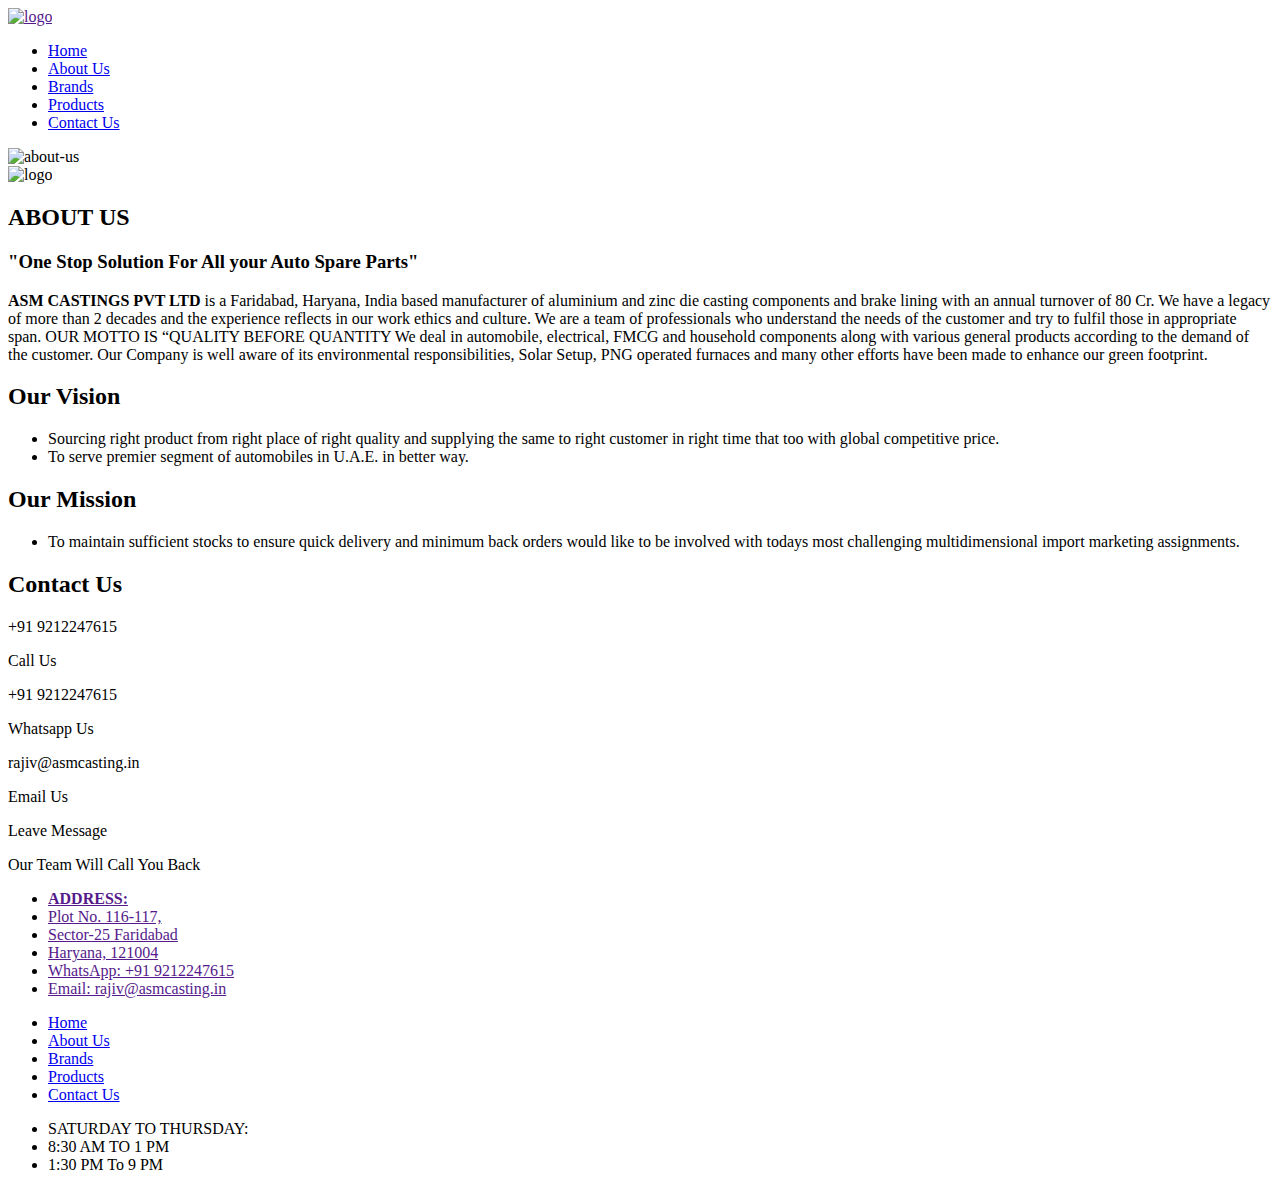
==== about-the-company.html @ c2faf8c6 "Add files via upload" ====
<!DOCTYPE html>
<html lang="en">

<head>
    <meta charset="UTF-8">
    <meta http-equiv="X-UA-Compatible" content="IE=edge">
    <meta name="viewport" content="width=device-width, initial-scale=1.0 user-scalable=no">
    <title>About the Company</title>

    <!-- bootstrap css cdn -->
    <link href="https://cdn.jsdelivr.net/npm/bootstrap@5.1.3/dist/css/bootstrap.min.css" rel="stylesheet"
        integrity="sha384-1BmE4kWBq78iYhFldvKuhfTAU6auU8tT94WrHftjDbrCEXSU1oBoqyl2QvZ6jIW3" crossorigin="anonymous">

    <!-- poppins google font -->
    <link rel="preconnect" href="https://fonts.googleapis.com">
    <link rel="preconnect" href="https://fonts.gstatic.com" crossorigin>
    <link href="https://fonts.googleapis.com/css2?family=Poppins:wght@400;700&display=swap" rel="stylesheet">


    <!-- fontawesome cdn -->
    <link rel="stylesheet" href="https://pro.fontawesome.com/releases/v5.10.0/css/all.css"
        integrity="sha384-AYmEC3Yw5cVb3ZcuHtOA93w35dYTsvhLPVnYs9eStHfGJvOvKxVfELGroGkvsg+p" crossorigin="anonymous" />


    <!-- css file -->
    <link rel="stylesheet" href="assets/css/header-footer.css">
    <link rel="stylesheet" href="assets/css/about-us.css">
</head>

<body>

    <!-- header starts from here -->
    <header>
        <div class="container">
            <div class="hamburgur-menu">
                <i class="fas fa-bars"></i>
            </div>
            <div class="row justify-content-between align-items-center">
                <div class="col-md-2 col-sm-3">
                    <div class="logo">
                        <a href=""><img src="assets/images/logo.png" alt="logo"></a>
                    </div>
                </div>
                
                <div class="col-lg-5 col-sm-8 col-12">
                    <nav>
                        <ul>
                            <li><a href="index.html">Home</a></li>
                            <li><a href="about-the-company.html">About Us</a></li>
                            <li><a href="brands.html">Brands</a></li>
                            <li><a href="product.html">Products</a></li>
                            <li><a href="contact-us.html">Contact Us</a></li>
                        </ul>
                    </nav>
                </div>
            </div>
        </div>
    </header>
    <!-- header ends here -->

    <section class="about-banner">
        <div class="banner">
            <img src="assets/images/About-us.jpg" alt="about-us">
        </div>
    </section>

    <section class="about-us">       
        <div class="container-fluid">
            <div class="row align-items-center justify-content-center">
                <div class="col-xl-10 col-lg-12 col-10">
                    <div class="about-us-content text-center">
                        <img src="assets/images/logo.png" alt="logo">
                        <h2>ABOUT US</h2>
                        <h3>"One Stop Solution For All your Auto Spare Parts"</h3>
                        <p><b> ASM CASTINGS PVT LTD </b> is a Faridabad, Haryana, India based manufacturer of aluminium
                            and zinc
                            die casting components and brake lining with an annual turnover of 80 Cr. We have a legacy
                            of more than 2 decades and the experience reflects in our work ethics and culture. We are a
                            team of professionals who understand the needs of the customer and try to fulfil those in
                            appropriate span.
                            OUR MOTTO IS “QUALITY BEFORE QUANTITY
                            We deal in automobile, electrical, FMCG and household components along with various general
                            products according to the demand of the customer.
                            Our Company is well aware of its environmental responsibilities, Solar Setup, PNG operated
                            furnaces and many other efforts have been made to enhance our green footprint.</p>
                    </div>
                  
                </div>
            </div>
        </div>
    </section>

    <section class="mission-and-vission">
        <div class="container">
            <div class="row justify-content-center">
                <div class="col-lg-4 col-10">
                    <div class="mission">
                        <h2>Our Vision</h2>
                        <ul>
                            <li>Sourcing right product from right place of right quality and supplying the same to right
                                customer in right time that too with global competitive price.</li>
                            <li>To serve premier segment of automobiles in U.A.E. in better way.</li>
                        </ul>
                    </div>
                </div>
                <div class="col-lg-4 col-10">
                    <div class="mission">
                        <h2>Our Mission</h2>
                        <ul>
                            <li>To maintain sufficient stocks to ensure quick delivery and minimum back orders would
                                like to be involved with todays most challenging multidimensional import marketing
                                assignments.
                            </li>
                        </ul>
                    </div>
                </div>
            </div>
        </div>
    </section>








    <!-- contact starts from here -->
    <section class="contact-us">
        <div class="heading">
            <h2>Contact Us</h2>
        </div>
        <div class="container">
            <div class="row">
                <div class="col-lg-3 col-md-2 col-sm-3 offset-sm-2  offset-md-0">
                    <div class="contact-card">
                        <i class="fas fa-phone-alt"></i>
                        <p>+91 9212247615 </p>
                        <span>Call Us</span>
                    </div>
                </div>
                <div class="col-lg-3 col-md-2 col-sm-3 offset-sm-2  mt-4 mt-sm-0 offset-md-1 offset-lg-0">
                    <div class="contact-card">
                        <i class="fab fa-whatsapp-square"></i>
                        <p>+91 9212247615 </p>
                        <span>Whatsapp Us</span>
                    </div>
                </div>
                <div class="col-lg-3 col-md-2 col-sm-3 offset-sm-2 mt-4 mt-md-0 offset-md-1 offset-lg-0">
                    <div class="contact-card">
                        <i class="fas fa-envelope"></i>
                        <p>rajiv@asmcasting.in </p>
                        <span> Email Us</span>
                    </div>
                </div>
                <div class="col-lg-3 col-md-2 col-sm-3 offset-sm-2 mt-4 mt-md-0 offset-md-1 offset-lg-0">
                    <div class="contact-card">
                        <i class="fas fa-comment-alt"></i>
                        <p>Leave Message </p>
                        <span>Our Team Will Call You Back </span>
                    </div>
                </div>
            </div>
        </div>
    </section>
    <!-- contact section ends here -->

    <!-- footer starts from here -->
    <footer>
        <div class="container">
            <div class="row">
                <div class="col-lg-4 col-md-3 col-sm-3 offset-sm-2  offset-md-0">
                    <div class="footer-contact">
                        <ul>
                            <li><a href=""><b>ADDRESS:</b></a></li>
                            <li><a href="">Plot No. 116-117,</a></li>
                            <li><a href="">Sector-25 Faridabad</a></li>
                            <li><a href="">Haryana, 121004</a></li>
                            <li><a href="">WhatsApp: +91 9212247615</a></li>
                            <li><a href="">Email: rajiv@asmcasting.in</a></li>
                        </ul>
                    </div>
                </div>
                <div class="col-lg-4 col-md-3 col-sm-3 offset-sm-2  mt-4 mt-sm-0 offset-md-1 offset-lg-0">
                    <div class="footer-nav">
                        <ul>
                            <li><a href="index.html">Home</a></li>
                            <li><a href="about-the-company.html">About Us</a></li>
                            <li><a href="brands.html">Brands</a></li>
                            <li><a href="product.html">Products</a></li>
                            <li><a href="contact-us.html">Contact Us</a></li>
                        </ul>
                    </div>
                </div>                
                <div class="col-lg-4 col-md-3 col-sm-3 offset-sm-2 mt-4 mt-md-0 offset-md-1 offset-lg-0">
                    <div class="working-hours">
                        <ul>
                            <li>SATURDAY TO THURSDAY:</li>
                            <li>8:30 AM TO 1 PM</li>
                            <li>1:30 PM To 9 PM</li>
                        </ul>
                    </div>
                </div>
            </div>
        </div>
    </footer>
    <!-- footer section ends here -->




    <!-- jquery cdn -->
    <script src="https://code.jquery.com/jquery-3.6.0.min.js"
        integrity="sha256-/xUj+3OJU5yExlq6GSYGSHk7tPXikynS7ogEvDej/m4=" crossorigin="anonymous"></script>

    <script src="assets/js/header-footer.js"></script>


</body>

</html>
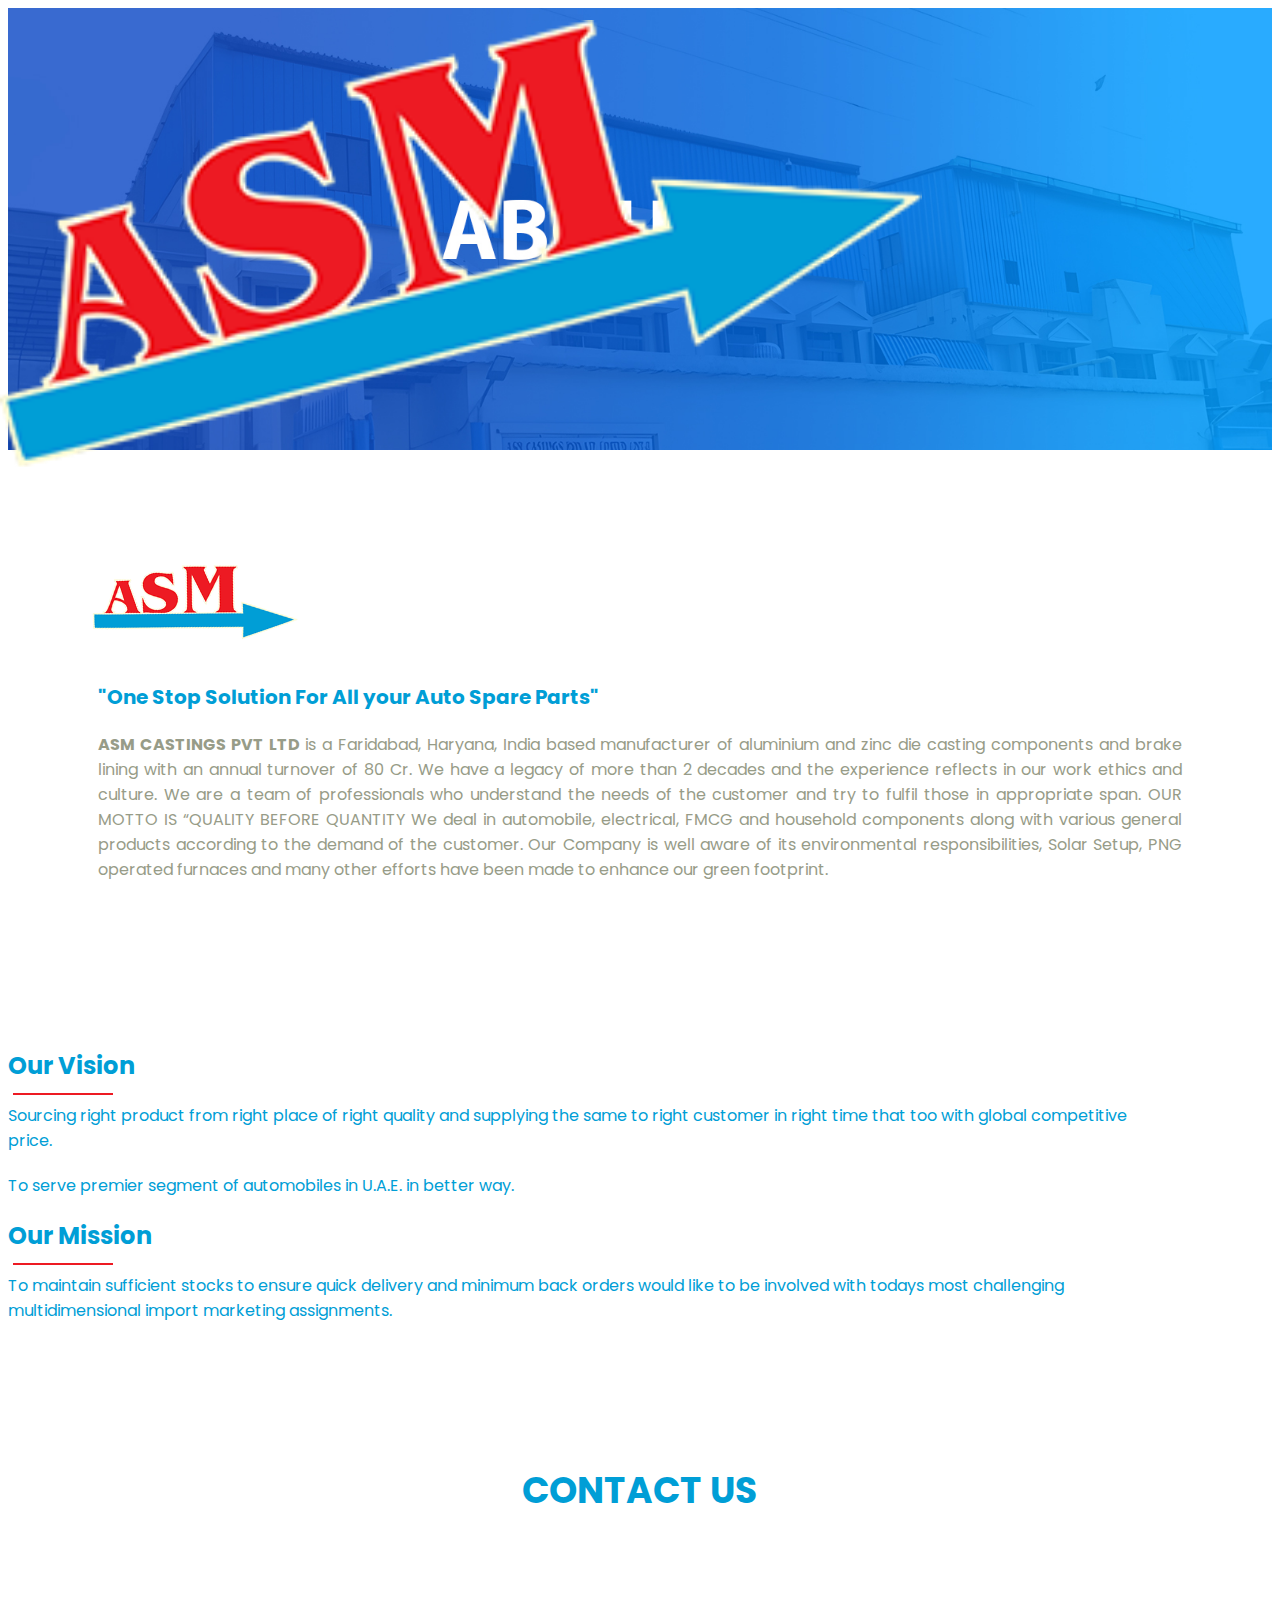
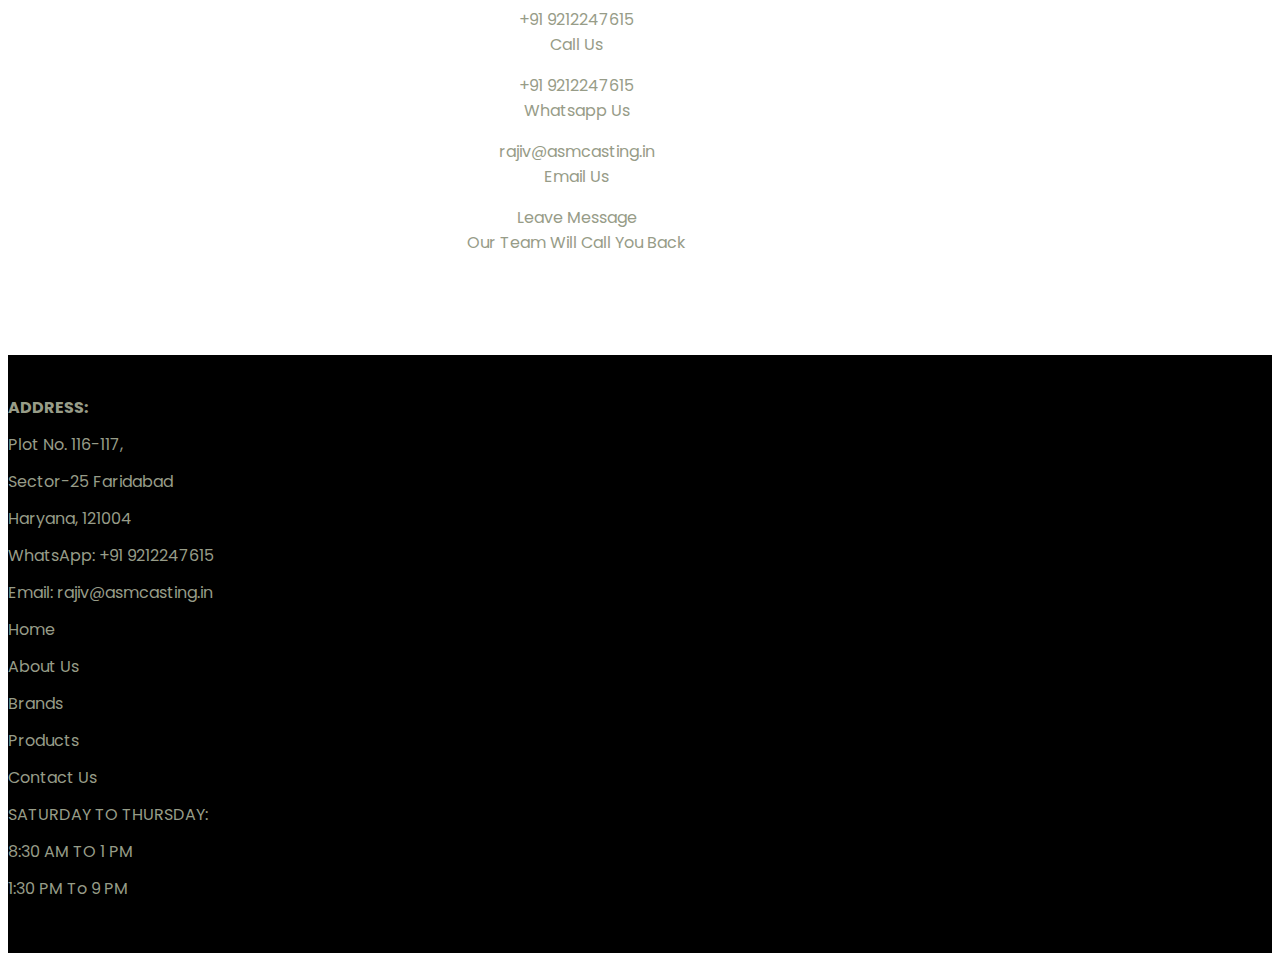
==== commit b3ce6319: "Update about-the-company.html" ====
--- a/about-the-company.html
+++ b/about-the-company.html
@@ -70,7 +70,6 @@
                 <div class="col-xl-10 col-lg-12 col-10">
                     <div class="about-us-content text-center">
                         <img src="assets/images/logo.png" alt="logo">
-                        <h2>ABOUT US</h2>
                         <h3>"One Stop Solution For All your Auto Spare Parts"</h3>
                         <p><b> ASM CASTINGS PVT LTD </b> is a Faridabad, Haryana, India based manufacturer of aluminium
                             and zinc
@@ -218,4 +217,4 @@
 
 </body>
 
-</html>+</html>
--- a/assets/css/header-footer.css
+++ b/assets/css/header-footer.css
@@ -0,0 +1,168 @@
+.container {
+  max-width: 90%;
+}
+
+body {
+  font-family: "Poppins", sans-serif;
+}
+
+body ul {
+  margin: 0px;
+  padding: 0px;
+  list-style: none;
+}
+
+body a {
+  text-decoration: none;
+}
+
+body h1,
+body h2,
+body h3,
+body h4 {
+  color: #009ed6;
+}
+
+header {
+  padding-top: 20px;
+  z-index: 99;
+  position: fixed;
+  top: 0px;
+  left: 0px;
+  width: 100%;
+  background: transparent;
+}
+
+header .logo img {
+  width: 80%;
+}
+
+header nav ul {
+  display: -webkit-box;
+  display: -ms-flexbox;
+  display: flex;
+  -webkit-box-pack: justify;
+      -ms-flex-pack: justify;
+          justify-content: space-between;
+}
+
+header nav ul li a {
+  -webkit-transition: all 0.4s ease;
+  transition: all 0.4s ease;
+  position: relative;
+  color: #fff;
+  font-size: 16px;
+}
+
+header nav ul li a::after {
+  -webkit-transition: all 0.4s ease;
+  transition: all 0.4s ease;
+  position: absolute;
+  top: 28px;
+  left: 50%;
+  -webkit-transition: translate(-50%);
+  transition: translate(-50%);
+  width: 0%;
+  height: 3px;
+  content: "";
+  background-color: #ed1a23;
+}
+
+header nav ul li a::before {
+  -webkit-transition: all 0.4s ease;
+  transition: all 0.4s ease;
+  position: absolute;
+  top: 28px;
+  right: 50%;
+  -webkit-transition: translate(-50%);
+  transition: translate(-50%);
+  width: 0%;
+  height: 3px;
+  content: "";
+  background-color: #ed1a23;
+}
+
+header nav ul li:hover a {
+  -webkit-transition: all 0.4s ease;
+  transition: all 0.4s ease;
+  color: #ed1a23;
+}
+
+header nav ul li:hover a::after {
+  -webkit-transition: all 0.4s ease;
+  transition: all 0.4s ease;
+  width: 60%;
+}
+
+header nav ul li:hover a::before {
+  -webkit-transition: all 0.4s ease;
+  transition: all 0.4s ease;
+  width: 60%;
+}
+
+.hamburgur-menu {
+  display: none;
+}
+
+footer {
+  padding: 40px 0px;
+  background-color: #000;
+}
+
+footer .footer-contact ul li,
+footer .footer-nav ul li,
+footer .disclamer ul li,
+footer .working-hours ul li {
+  color: #979c88;
+  margin-bottom: 12px;
+}
+
+footer .footer-contact ul li a,
+footer .footer-nav ul li a,
+footer .disclamer ul li a,
+footer .working-hours ul li a {
+  -webkit-transition: all 0.5s ease;
+  transition: all 0.5s ease;
+  color: #979c88;
+}
+
+footer .footer-contact ul li a:hover,
+footer .footer-nav ul li a:hover,
+footer .disclamer ul li a:hover,
+footer .working-hours ul li a:hover {
+  color: #ed1a23;
+  -webkit-transition: all 0.5s ease;
+  transition: all 0.5s ease;
+}
+
+@media only screen and (max-width: 576px) {
+  header .logo {
+    width: 150px;
+  }
+}
+
+@media only screen and (max-width: 700px) {
+  header nav ul {
+    position: absolute;
+    display: none;
+  }
+  .hamburgur-menu {
+    position: absolute;
+    display: inline-block;
+    top: 30px;
+    right: 50px;
+    cursor: pointer;
+  }
+  .hamburgur-menu i {
+    color: #fff;
+    font-size: 30px;
+  }
+  header .logo {
+    width: 150px;
+  }
+  header .logo img {
+    -webkit-transform: rotate(14deg);
+            transform: rotate(14deg);
+  }
+}
+/*# sourceMappingURL=header-footer.css.map */--- a/assets/css/about-us.css
+++ b/assets/css/about-us.css
@@ -0,0 +1,127 @@
+.container {
+  max-width: 90%;
+}
+
+.about-banner img {
+  width: 100%;
+}
+
+.about-us {
+  padding: 100px 0px;
+}
+
+.about-us .about-us-content {
+  -webkit-box-sizing: border-box;
+          box-sizing: border-box;
+  padding: 0px 90px;
+}
+
+.about-us .about-us-content img {
+  width: 200px;
+  -webkit-transform: rotate(14deg);
+          transform: rotate(14deg);
+}
+
+.about-us .about-us-content h2 {
+  font-size: 25px;
+  margin-bottom: 20px;
+  font-weight: 600;
+}
+
+.about-us .about-us-content h3 {
+  margin-bottom: 20px;
+  font-size: 20px;
+}
+
+.about-us .about-us-content p {
+  text-align: justify;
+  color: #979c88;
+}
+
+.about-us .about-us-img img {
+  width: 100%;
+}
+
+.mission-and-vission {
+  margin-top: 50px;
+}
+
+.mission-and-vission .mission h2 {
+  position: relative;
+  z-index: 9;
+  margin-bottom: 20px;
+}
+
+.mission-and-vission .mission h2::after {
+  position: absolute;
+  top: 45px;
+  left: 55px;
+  -webkit-transform: translate(-50%);
+          transform: translate(-50%);
+  width: 100px;
+  height: 2px;
+  content: "";
+  background-color: #ed1a23;
+}
+
+.mission-and-vission .mission ul {
+  list-style: disc;
+}
+
+.mission-and-vission .mission ul li {
+  margin-bottom: 20px;
+  color: #009ed6;
+}
+
+.contact-us {
+  margin: 100px 0px;
+}
+
+.contact-us .heading {
+  text-align: center;
+  margin-bottom: 50px;
+}
+
+.contact-us .heading h2 {
+  color: #009ed6;
+  text-transform: uppercase;
+  display: inline-block;
+  padding: 10px 0px;
+  font-weight: bold;
+  font-size: 36px;
+}
+
+.contact-us .contact-card {
+  text-align: center;
+}
+
+.contact-us .contact-card i {
+  color: #009ed6;
+  font-size: 40px;
+}
+
+.contact-us .contact-card p, .contact-us .contact-card span {
+  color: #979c88;
+  margin-bottom: 0px;
+  padding-bottom: 0px;
+}
+
+@media only screen and (max-width: 991px) {
+  .about-us {
+    padding: 50px 0px;
+  }
+  .about-us .about-us-content {
+    padding: 0px 30px;
+  }
+}
+
+@media only screen and (max-width: 700px) {
+  .about-us .about-us-content {
+    padding: 0px 0px;
+  }
+  .about-banner img {
+    width: 100%;
+    min-height: 200px;
+  }
+}
+/*# sourceMappingURL=about-us.css.map */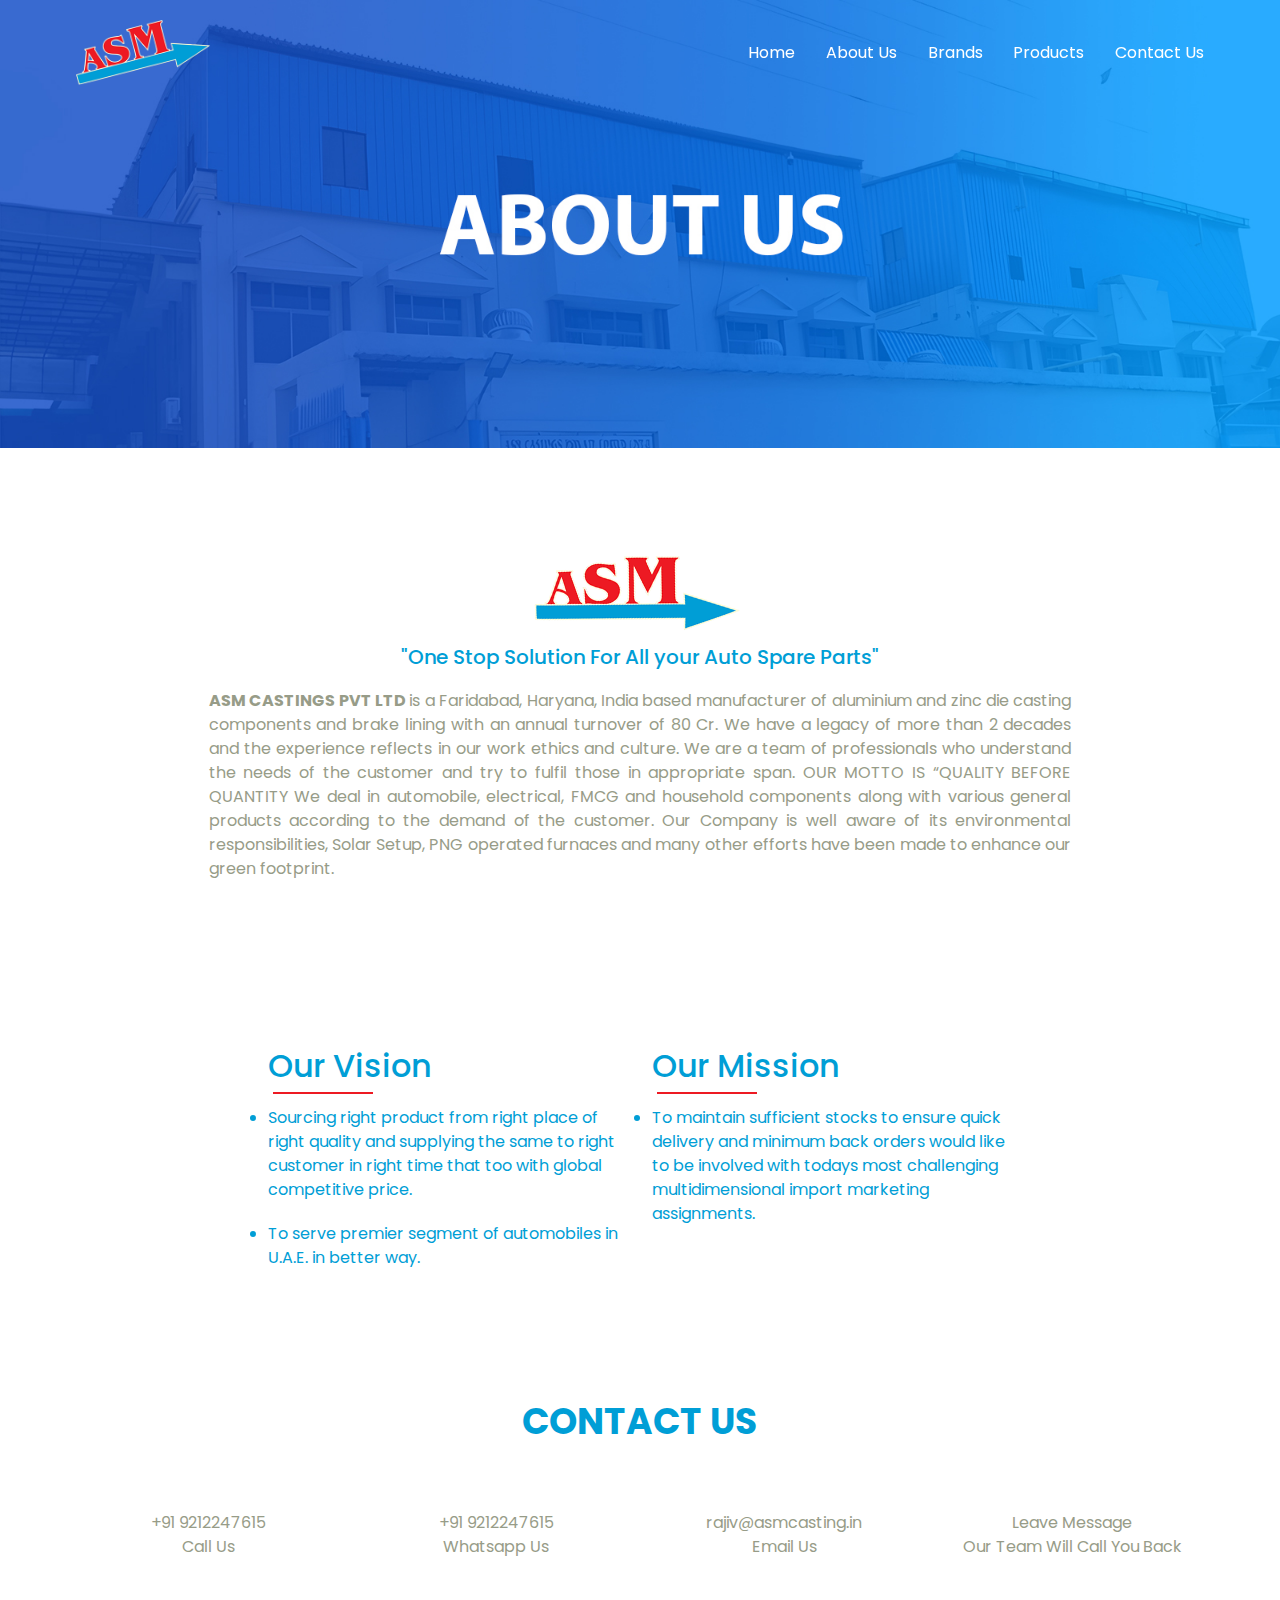
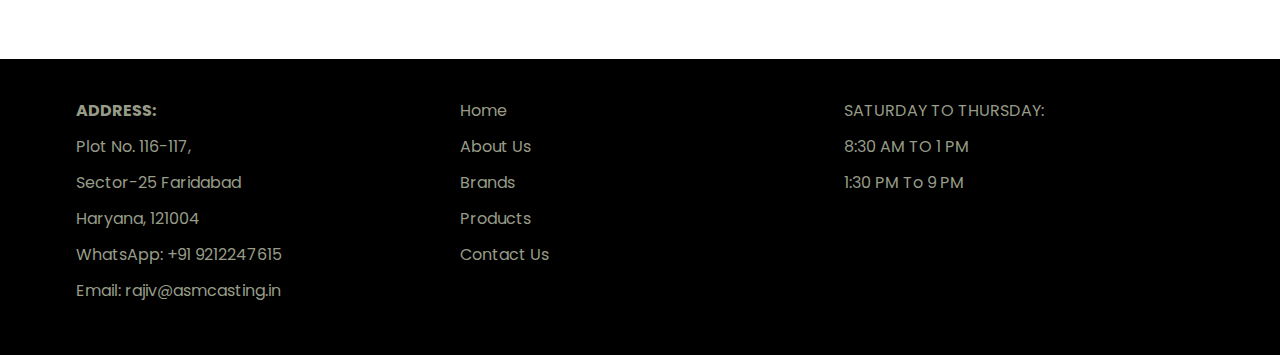
==== commit 335f0bd4: "Add files via upload" ====
--- a/about-the-company.html
+++ b/about-the-company.html
@@ -8,9 +8,9 @@
     <title>About the Company</title>
 
     <!-- bootstrap css cdn -->
-    <link href="https://cdn.jsdelivr.net/npm/bootstrap@5.1.3/dist/css/bootstrap.min.css" rel="stylesheet"
-        integrity="sha384-1BmE4kWBq78iYhFldvKuhfTAU6auU8tT94WrHftjDbrCEXSU1oBoqyl2QvZ6jIW3" crossorigin="anonymous">
-
+    <link rel="stylesheet" href="assets/css/bootstrap-5.1/bootstrap.min.css">
+    
+    
     <!-- poppins google font -->
     <link rel="preconnect" href="https://fonts.googleapis.com">
     <link rel="preconnect" href="https://fonts.gstatic.com" crossorigin>
@@ -190,7 +190,7 @@
                             <li><a href="contact-us.html">Contact Us</a></li>
                         </ul>
                     </div>
-                </div>                
+                </div>
                 <div class="col-lg-4 col-md-3 col-sm-3 offset-sm-2 mt-4 mt-md-0 offset-md-1 offset-lg-0">
                     <div class="working-hours">
                         <ul>
@@ -217,4 +217,4 @@
 
 </body>
 
-</html>
+</html>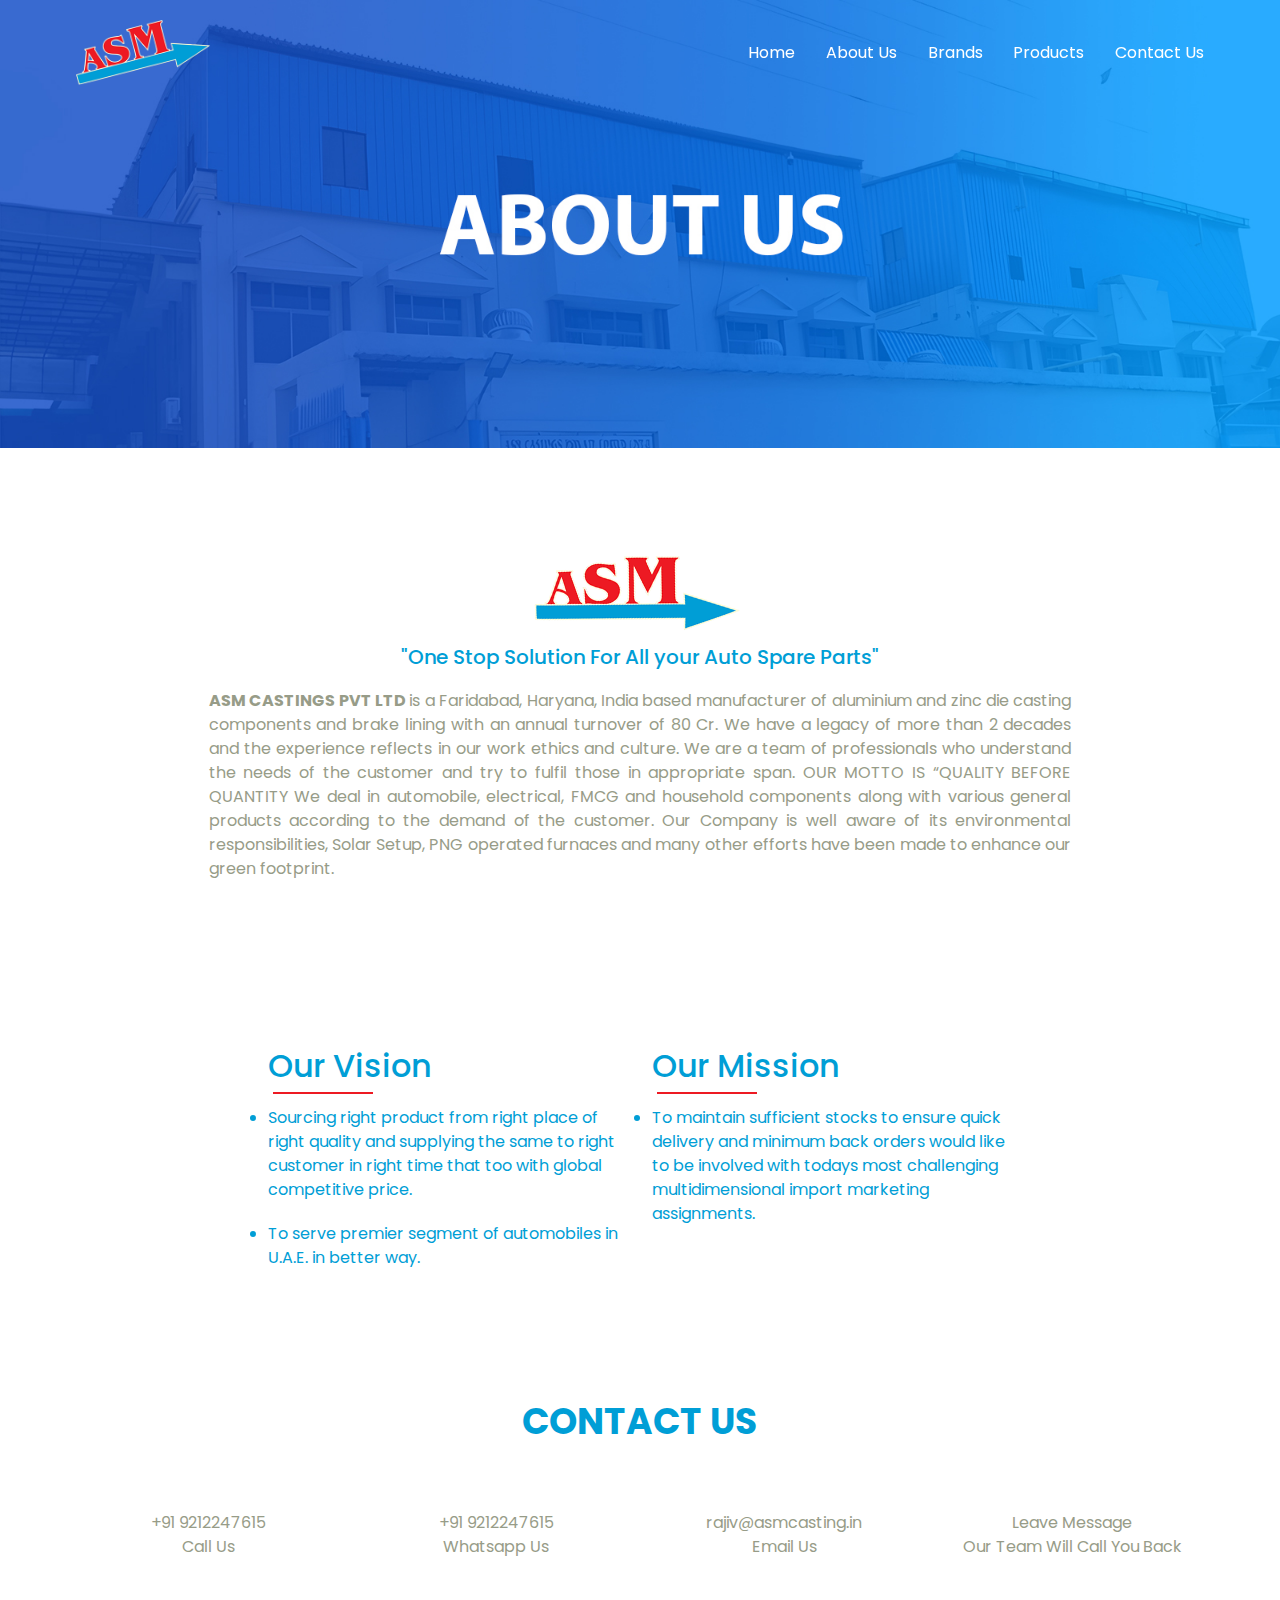
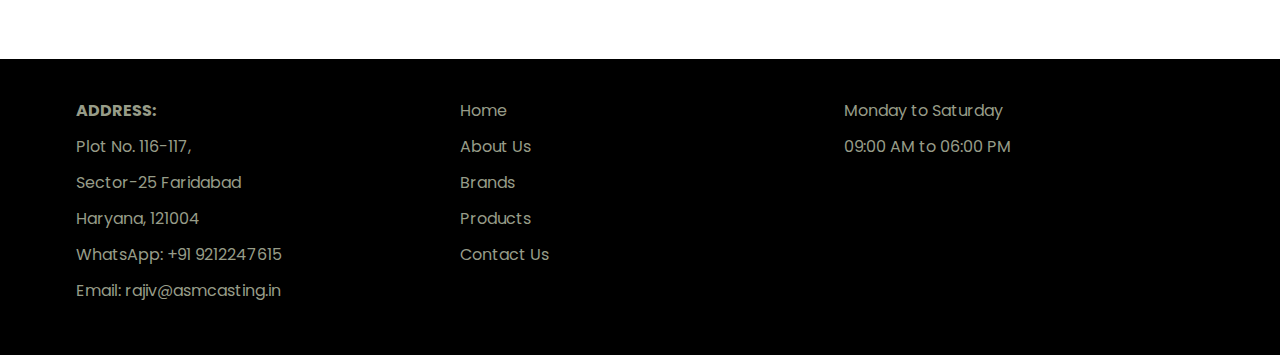
==== commit bf891dff: "Add files via upload" ====
--- a/about-the-company.html
+++ b/about-the-company.html
@@ -194,9 +194,8 @@
                 <div class="col-lg-4 col-md-3 col-sm-3 offset-sm-2 mt-4 mt-md-0 offset-md-1 offset-lg-0">
                     <div class="working-hours">
                         <ul>
-                            <li>SATURDAY TO THURSDAY:</li>
-                            <li>8:30 AM TO 1 PM</li>
-                            <li>1:30 PM To 9 PM</li>
+                            <li>Monday to  Saturday</li>
+                            <li>09:00 AM to 06:00 PM</li>                            
                         </ul>
                     </div>
                 </div>
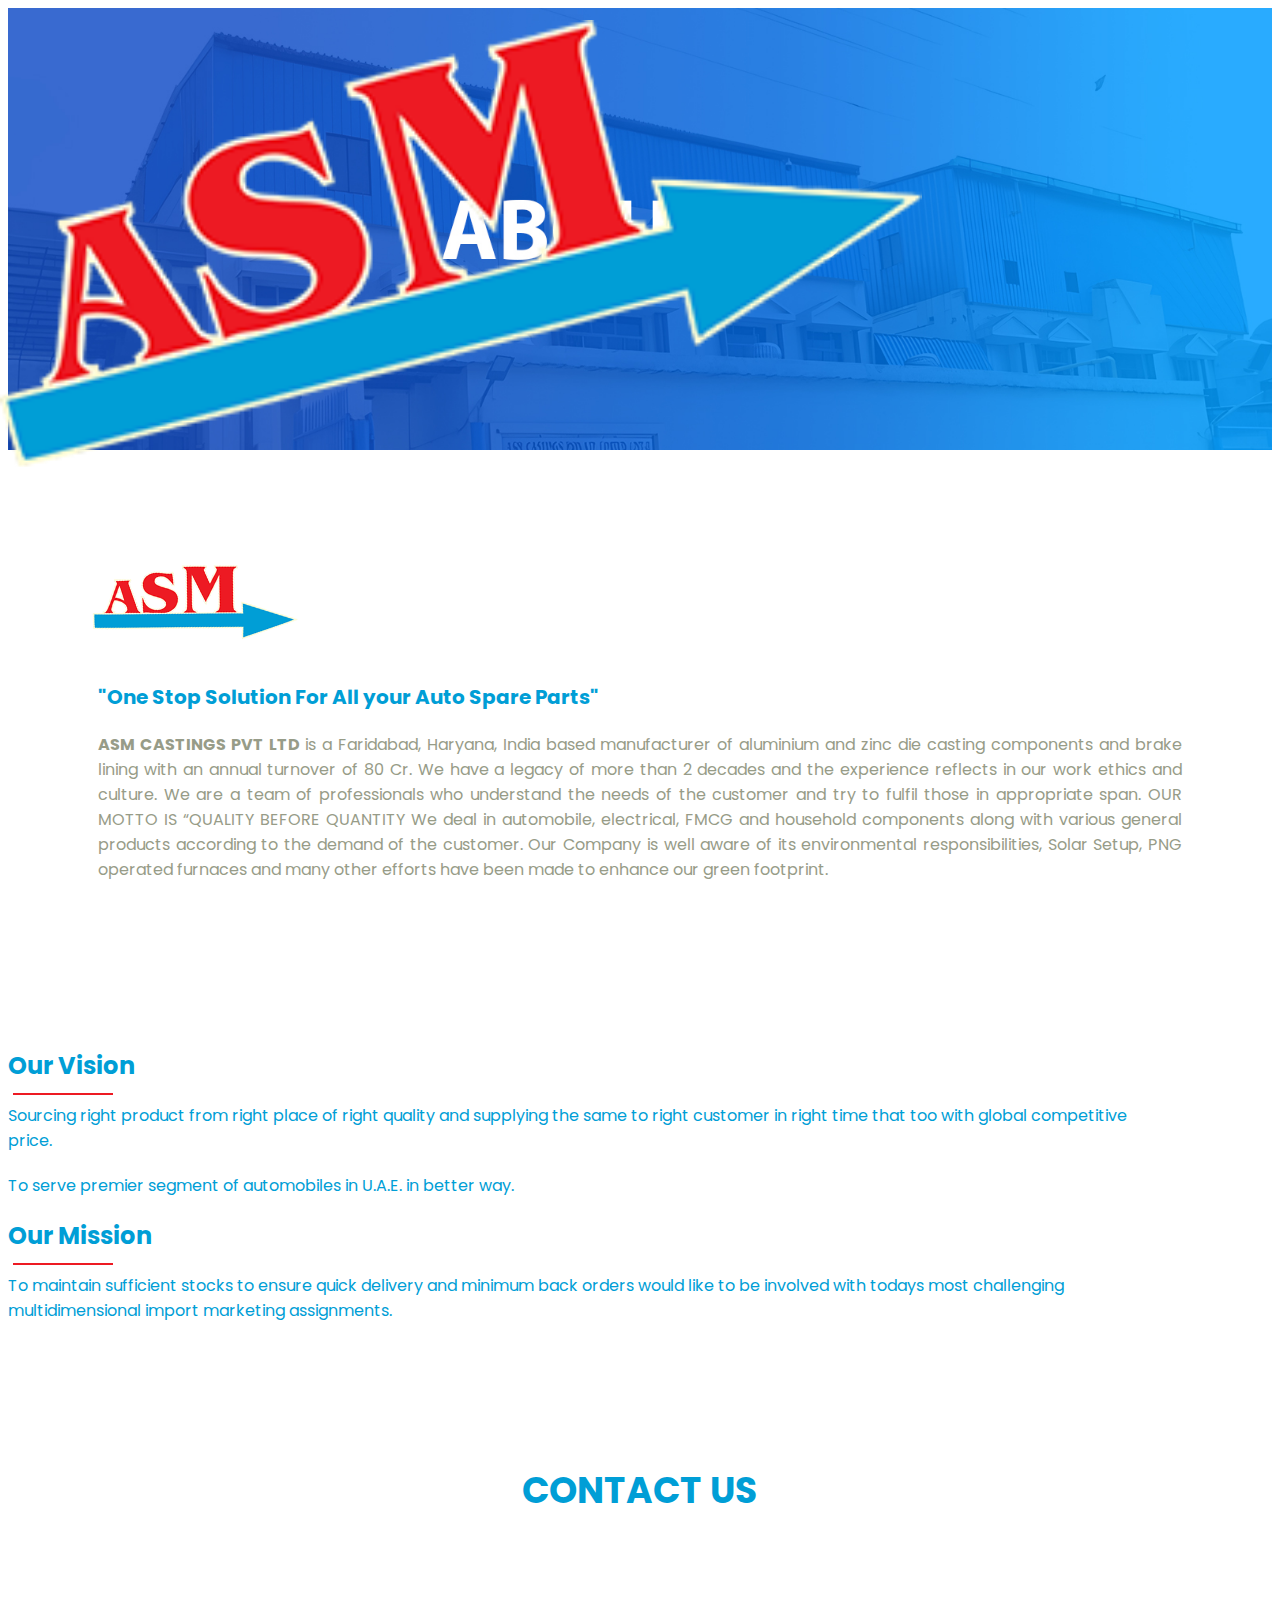
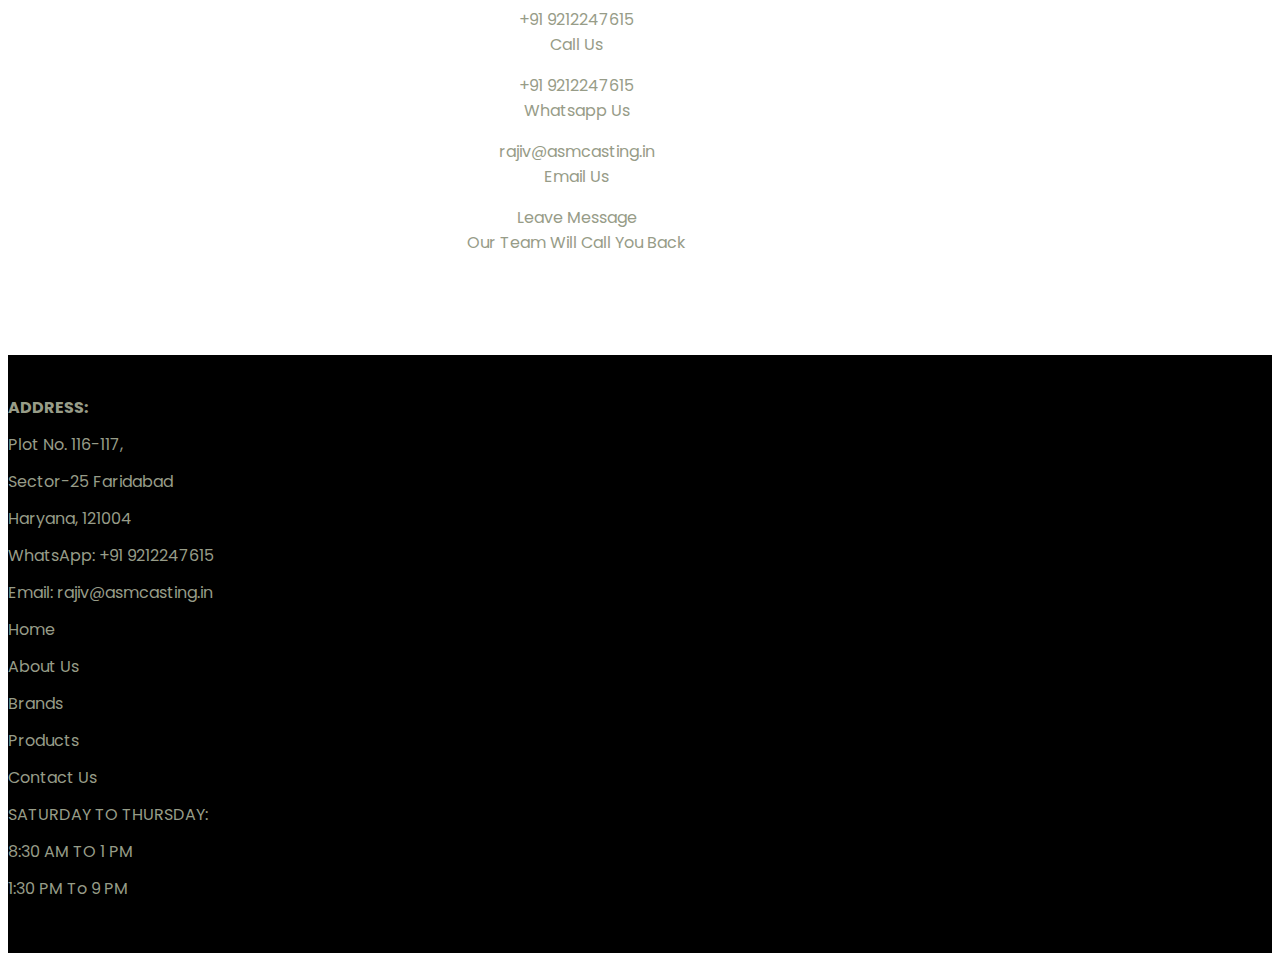
==== commit f694b3f8: "Add files via upload" ====
--- a/about-the-company.html
+++ b/about-the-company.html
@@ -8,9 +8,9 @@
     <title>About the Company</title>
 
     <!-- bootstrap css cdn -->
-    <link rel="stylesheet" href="assets/css/bootstrap-5.1/bootstrap.min.css">
-    
-    
+    <link href="https://cdn.jsdelivr.net/npm/bootstrap@5.1.3/dist/css/bootstrap.min.css" rel="stylesheet"
+        integrity="sha384-1BmE4kWBq78iYhFldvKuhfTAU6auU8tT94WrHftjDbrCEXSU1oBoqyl2QvZ6jIW3" crossorigin="anonymous">
+
     <!-- poppins google font -->
     <link rel="preconnect" href="https://fonts.googleapis.com">
     <link rel="preconnect" href="https://fonts.gstatic.com" crossorigin>
@@ -190,12 +190,13 @@
                             <li><a href="contact-us.html">Contact Us</a></li>
                         </ul>
                     </div>
-                </div>
+                </div>                
                 <div class="col-lg-4 col-md-3 col-sm-3 offset-sm-2 mt-4 mt-md-0 offset-md-1 offset-lg-0">
                     <div class="working-hours">
                         <ul>
-                            <li>Monday to  Saturday</li>
-                            <li>09:00 AM to 06:00 PM</li>                            
+                            <li>SATURDAY TO THURSDAY:</li>
+                            <li>8:30 AM TO 1 PM</li>
+                            <li>1:30 PM To 9 PM</li>
                         </ul>
                     </div>
                 </div>
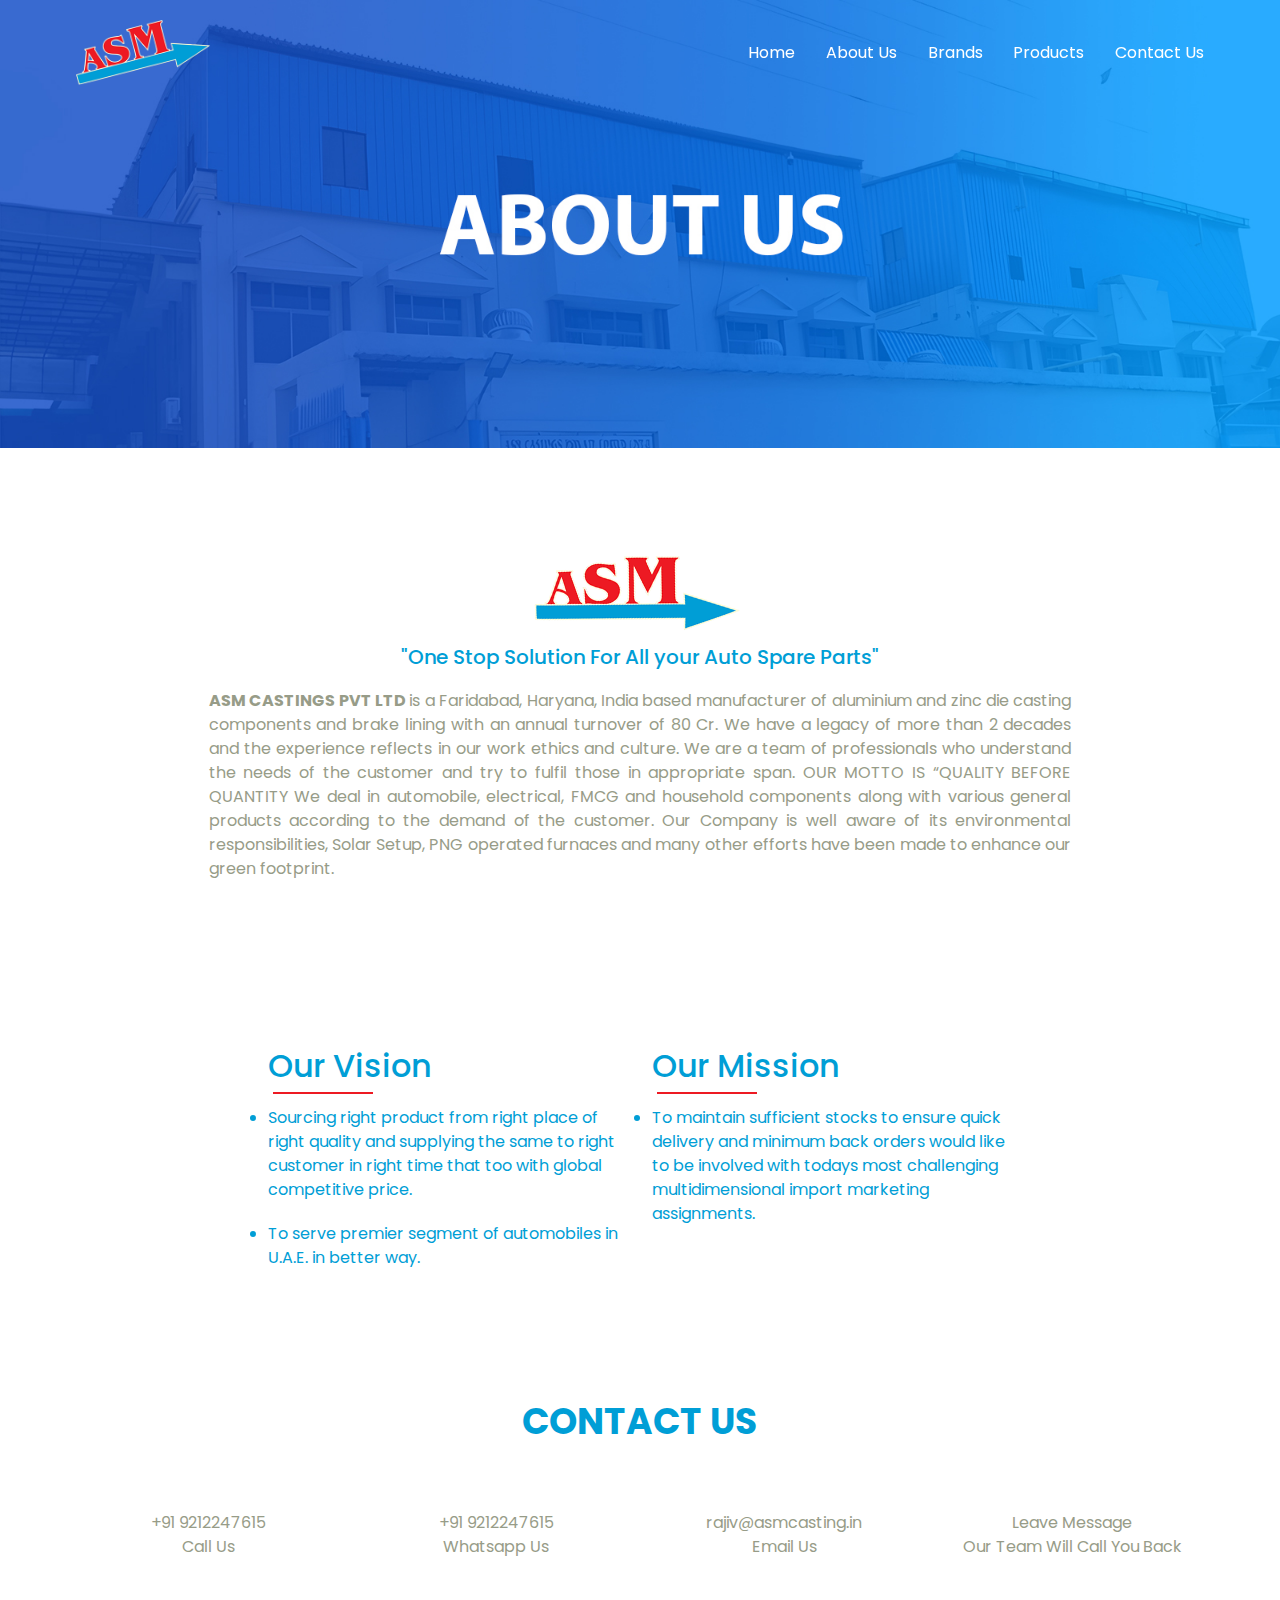
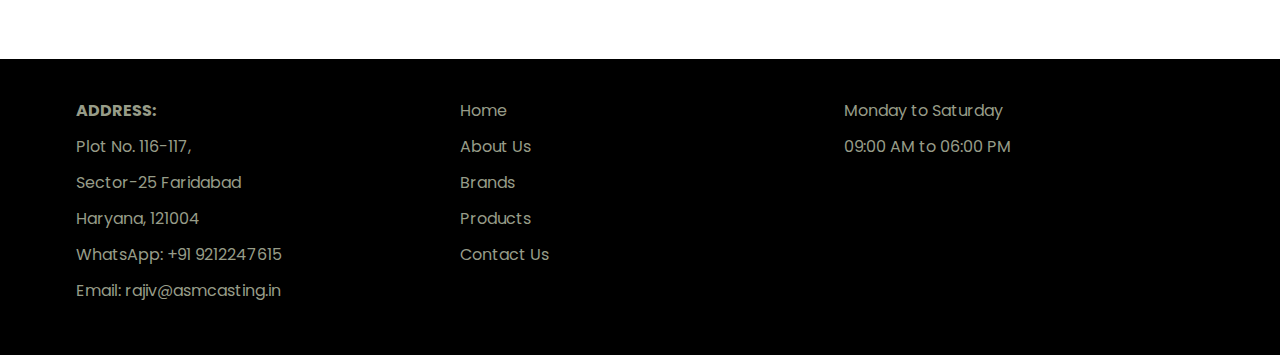
==== commit a94abeb5: "Add files via upload" ====
--- a/about-the-company.html
+++ b/about-the-company.html
@@ -8,9 +8,9 @@
     <title>About the Company</title>
 
     <!-- bootstrap css cdn -->
-    <link href="https://cdn.jsdelivr.net/npm/bootstrap@5.1.3/dist/css/bootstrap.min.css" rel="stylesheet"
-        integrity="sha384-1BmE4kWBq78iYhFldvKuhfTAU6auU8tT94WrHftjDbrCEXSU1oBoqyl2QvZ6jIW3" crossorigin="anonymous">
-
+    <link rel="stylesheet" href="assets/css/bootstrap-5.1/bootstrap.min.css">
+    
+    
     <!-- poppins google font -->
     <link rel="preconnect" href="https://fonts.googleapis.com">
     <link rel="preconnect" href="https://fonts.gstatic.com" crossorigin>
@@ -171,12 +171,12 @@
                 <div class="col-lg-4 col-md-3 col-sm-3 offset-sm-2  offset-md-0">
                     <div class="footer-contact">
                         <ul>
-                            <li><a href=""><b>ADDRESS:</b></a></li>
-                            <li><a href="">Plot No. 116-117,</a></li>
-                            <li><a href="">Sector-25 Faridabad</a></li>
-                            <li><a href="">Haryana, 121004</a></li>
-                            <li><a href="">WhatsApp: +91 9212247615</a></li>
-                            <li><a href="">Email: rajiv@asmcasting.in</a></li>
+                            <li><a href="contact-us.html"><b>ADDRESS:</b></a></li>
+                            <li><a href="contact-us.html">Plot No. 116-117,</a></li>
+                            <li><a href="contact-us.html">Sector-25 Faridabad</a></li>
+                            <li><a href="contact-us.html">Haryana, 121004</a></li>
+                            <li><a href="contact-us.html">WhatsApp: +91 9212247615</a></li>
+                            <li><a href="contact-us.html">Email: rajiv@asmcasting.in</a></li>
                         </ul>
                     </div>
                 </div>
@@ -190,13 +190,12 @@
                             <li><a href="contact-us.html">Contact Us</a></li>
                         </ul>
                     </div>
-                </div>                
+                </div>
                 <div class="col-lg-4 col-md-3 col-sm-3 offset-sm-2 mt-4 mt-md-0 offset-md-1 offset-lg-0">
                     <div class="working-hours">
                         <ul>
-                            <li>SATURDAY TO THURSDAY:</li>
-                            <li>8:30 AM TO 1 PM</li>
-                            <li>1:30 PM To 9 PM</li>
+                            <li>Monday to  Saturday</li>
+                            <li>09:00 AM to 06:00 PM</li>                            
                         </ul>
                     </div>
                 </div>
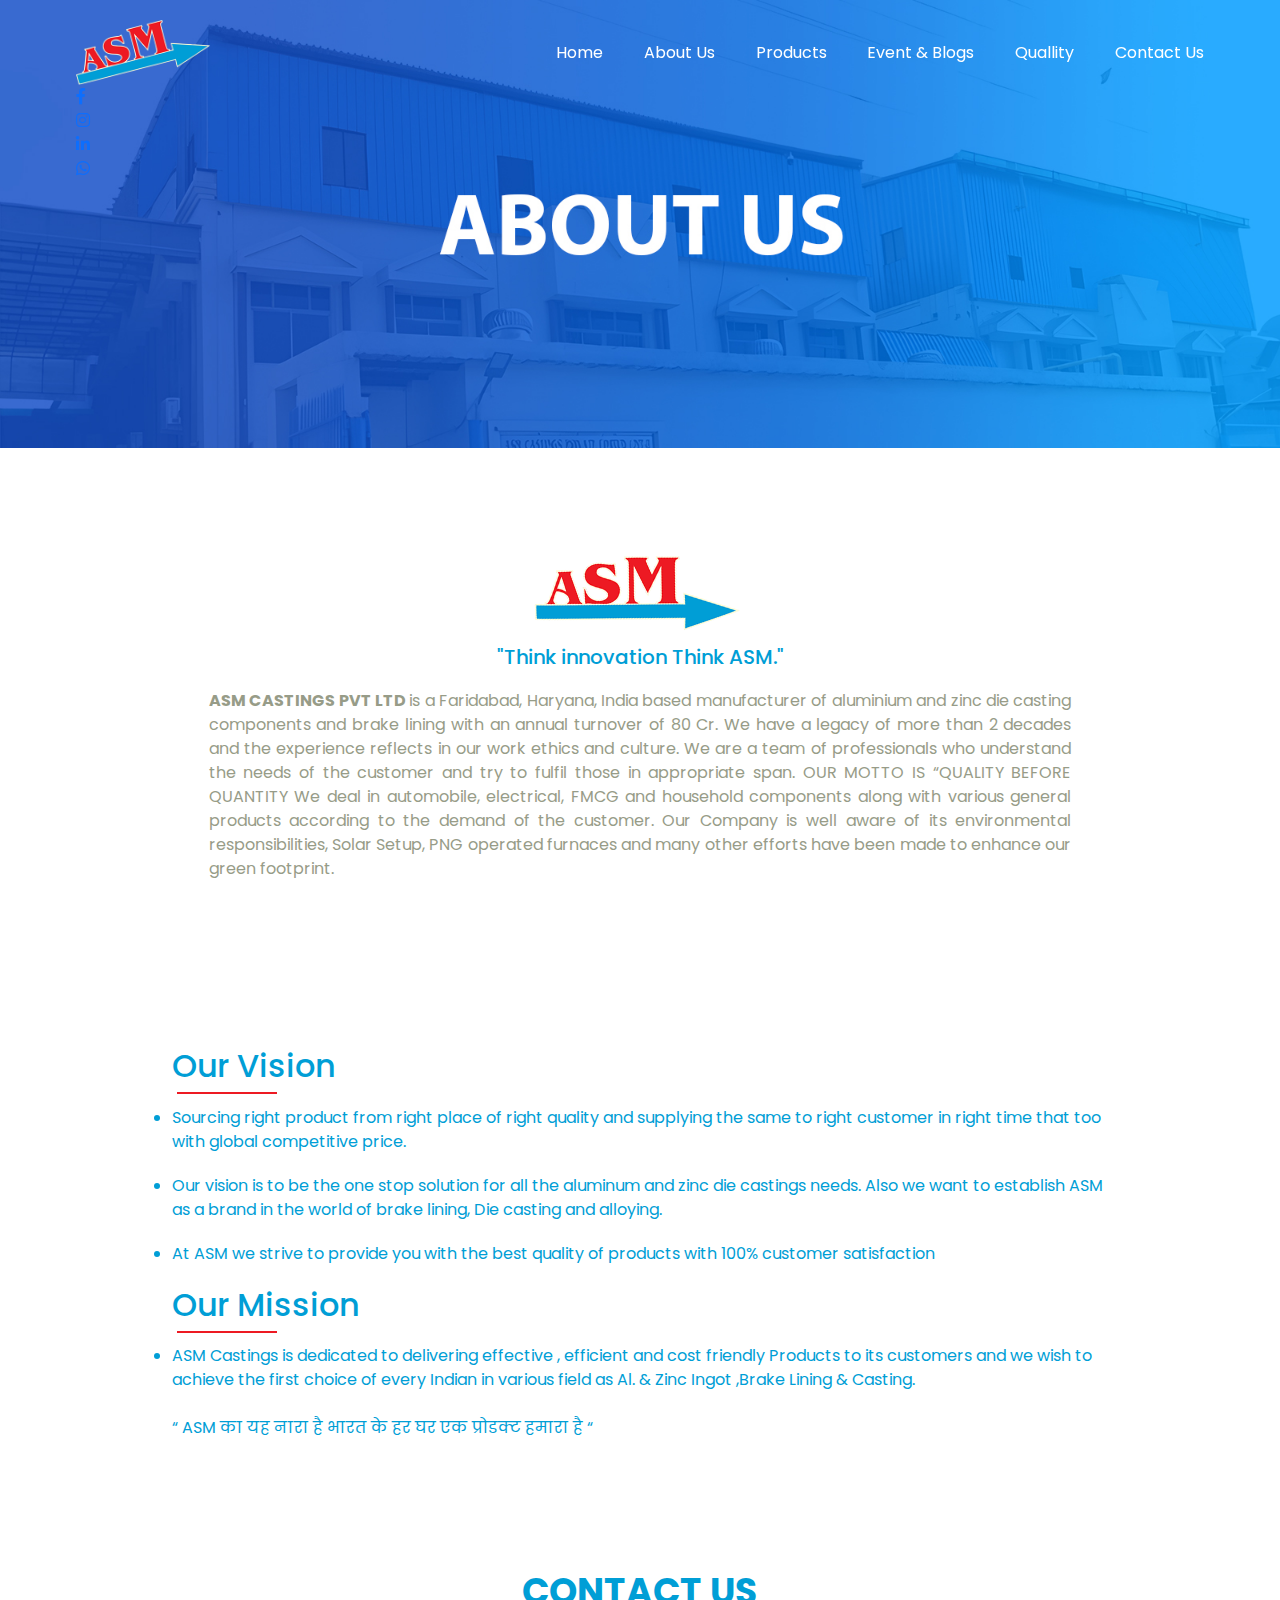
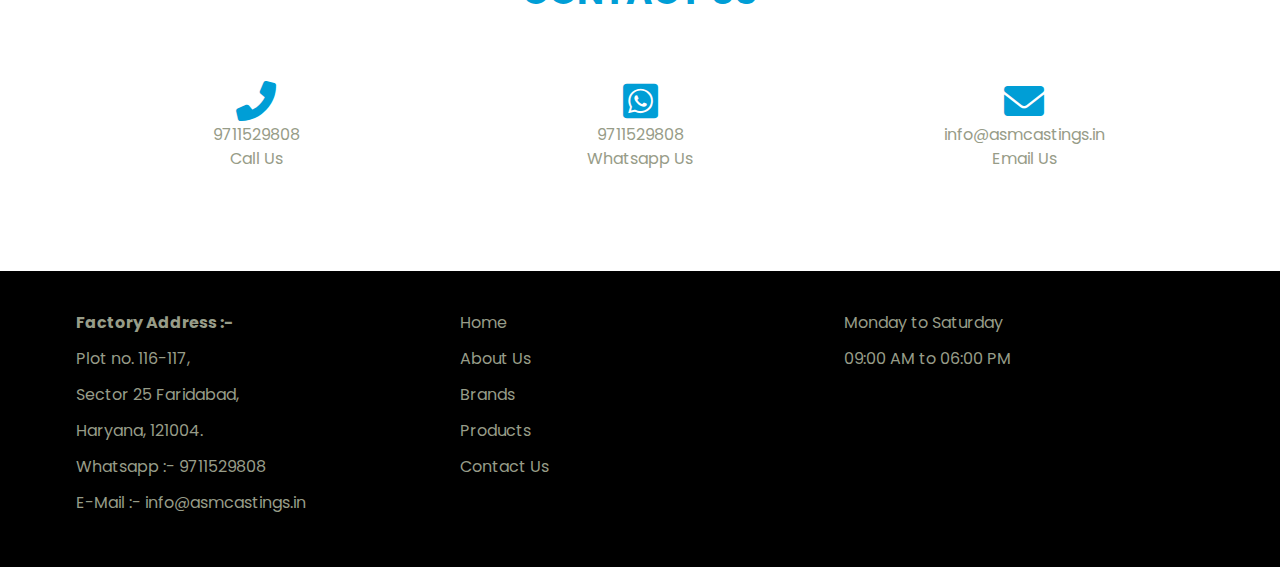
==== commit b85432d4: "Add files via upload" ====
--- a/about-the-company.html
+++ b/about-the-company.html
@@ -4,58 +4,43 @@
 <head>
     <meta charset="UTF-8">
     <meta http-equiv="X-UA-Compatible" content="IE=edge">
-    <meta name="viewport" content="width=device-width, initial-scale=1.0 user-scalable=no">
+    <meta name="viewport" content="width=device-width, initial-scale=1.0"  user-scalable="no">
     <title>About the Company</title>
 
     <!-- bootstrap css cdn -->
     <link rel="stylesheet" href="assets/css/bootstrap-5.1/bootstrap.min.css">
-    
-    
+
+    <!-- fontawesome cdn -->
+    <link rel="stylesheet" href="https://pro.fontawesome.com/releases/v5.10.0/css/all.css"/>
+
+    <link rel="stylesheet" href="https://cdnjs.cloudflare.com/ajax/libs/font-awesome/6.0.0/css/all.min.css"/>
+
     <!-- poppins google font -->
     <link rel="preconnect" href="https://fonts.googleapis.com">
     <link rel="preconnect" href="https://fonts.gstatic.com" crossorigin>
     <link href="https://fonts.googleapis.com/css2?family=Poppins:wght@400;700&display=swap" rel="stylesheet">
 
+    <!-- jquery cdn -->
+    <script src="https://code.jquery.com/jquery-3.6.0.min.js"></script>
 
-    <!-- fontawesome cdn -->
-    <link rel="stylesheet" href="https://pro.fontawesome.com/releases/v5.10.0/css/all.css"
-        integrity="sha384-AYmEC3Yw5cVb3ZcuHtOA93w35dYTsvhLPVnYs9eStHfGJvOvKxVfELGroGkvsg+p" crossorigin="anonymous" />
-
+    <script>
+        $(function(){
+            $('#navigation-bar').load('navigation-bar.html');
+        });     
+        $(function(){
+            $('#footer').load('footer.html');
+        });  
+    </script>
 
     <!-- css file -->
+    <link rel="stylesheet" href="assets/css/about-us.css">
     <link rel="stylesheet" href="assets/css/header-footer.css">
-    <link rel="stylesheet" href="assets/css/about-us.css">
 </head>
 
 <body>
 
     <!-- header starts from here -->
-    <header>
-        <div class="container">
-            <div class="hamburgur-menu">
-                <i class="fas fa-bars"></i>
-            </div>
-            <div class="row justify-content-between align-items-center">
-                <div class="col-md-2 col-sm-3">
-                    <div class="logo">
-                        <a href=""><img src="assets/images/logo.png" alt="logo"></a>
-                    </div>
-                </div>
-                
-                <div class="col-lg-5 col-sm-8 col-12">
-                    <nav>
-                        <ul>
-                            <li><a href="index.html">Home</a></li>
-                            <li><a href="about-the-company.html">About Us</a></li>
-                            <li><a href="brands.html">Brands</a></li>
-                            <li><a href="product.html">Products</a></li>
-                            <li><a href="contact-us.html">Contact Us</a></li>
-                        </ul>
-                    </nav>
-                </div>
-            </div>
-        </div>
-    </header>
+    <header id="navigation-bar"></header>
     <!-- header ends here -->
 
     <section class="about-banner">
@@ -64,13 +49,13 @@
         </div>
     </section>
 
-    <section class="about-us">       
+    <section class="about-us">
         <div class="container-fluid">
             <div class="row align-items-center justify-content-center">
                 <div class="col-xl-10 col-lg-12 col-10">
                     <div class="about-us-content text-center">
                         <img src="assets/images/logo.png" alt="logo">
-                        <h3>"One Stop Solution For All your Auto Spare Parts"</h3>
+                        <h3>"Think innovation Think ASM."</h3>
                         <p><b> ASM CASTINGS PVT LTD </b> is a Faridabad, Haryana, India based manufacturer of aluminium
                             and zinc
                             die casting components and brake lining with an annual turnover of 80 Cr. We have a legacy
@@ -83,7 +68,7 @@
                             Our Company is well aware of its environmental responsibilities, Solar Setup, PNG operated
                             furnaces and many other efforts have been made to enhance our green footprint.</p>
                     </div>
-                  
+
                 </div>
             </div>
         </div>
@@ -92,23 +77,28 @@
     <section class="mission-and-vission">
         <div class="container">
             <div class="row justify-content-center">
-                <div class="col-lg-4 col-10">
+                <div class="col-10">
                     <div class="mission">
                         <h2>Our Vision</h2>
                         <ul>
                             <li>Sourcing right product from right place of right quality and supplying the same to right
                                 customer in right time that too with global competitive price.</li>
-                            <li>To serve premier segment of automobiles in U.A.E. in better way.</li>
+                                <li>Our vision is to be the one stop solution for all the aluminum and zinc die castings needs.                                    
+                                    Also we want to establish ASM as a brand in the world of brake lining, Die casting and alloying.</li>
+                                    <li>At ASM we strive to provide you with the best quality of products with 100% customer satisfaction</li>
+                            <!-- <li>To serve premier segment of automobiles in U.A.E. in better way.</li> -->
                         </ul>
                     </div>
                 </div>
-                <div class="col-lg-4 col-10">
+                <div class=" col-10">
                     <div class="mission">
                         <h2>Our Mission</h2>
                         <ul>
-                            <li>To maintain sufficient stocks to ensure quick delivery and minimum back orders would
-                                like to be involved with todays most challenging multidimensional import marketing
-                                assignments.
+                            <li>ASM Castings is dedicated to delivering effective , efficient and cost friendly Products
+                                to its customers and we wish to achieve the first choice of every Indian in various
+                                field as Al. & Zinc Ingot ,Brake Lining & Casting.
+                                <br> <br>
+                                “ ASM का यह नारा है भारत के हर घर एक प्रोडक्ट हमारा है “
                             </li>
                         </ul>
                     </div>
@@ -117,99 +107,14 @@
         </div>
     </section>
 
-
-
-
-
-
-
-
-    <!-- contact starts from here -->
-    <section class="contact-us">
-        <div class="heading">
-            <h2>Contact Us</h2>
-        </div>
-        <div class="container">
-            <div class="row">
-                <div class="col-lg-3 col-md-2 col-sm-3 offset-sm-2  offset-md-0">
-                    <div class="contact-card">
-                        <i class="fas fa-phone-alt"></i>
-                        <p>+91 9212247615 </p>
-                        <span>Call Us</span>
-                    </div>
-                </div>
-                <div class="col-lg-3 col-md-2 col-sm-3 offset-sm-2  mt-4 mt-sm-0 offset-md-1 offset-lg-0">
-                    <div class="contact-card">
-                        <i class="fab fa-whatsapp-square"></i>
-                        <p>+91 9212247615 </p>
-                        <span>Whatsapp Us</span>
-                    </div>
-                </div>
-                <div class="col-lg-3 col-md-2 col-sm-3 offset-sm-2 mt-4 mt-md-0 offset-md-1 offset-lg-0">
-                    <div class="contact-card">
-                        <i class="fas fa-envelope"></i>
-                        <p>rajiv@asmcasting.in </p>
-                        <span> Email Us</span>
-                    </div>
-                </div>
-                <div class="col-lg-3 col-md-2 col-sm-3 offset-sm-2 mt-4 mt-md-0 offset-md-1 offset-lg-0">
-                    <div class="contact-card">
-                        <i class="fas fa-comment-alt"></i>
-                        <p>Leave Message </p>
-                        <span>Our Team Will Call You Back </span>
-                    </div>
-                </div>
-            </div>
-        </div>
-    </section>
-    <!-- contact section ends here -->
+    
 
     <!-- footer starts from here -->
-    <footer>
-        <div class="container">
-            <div class="row">
-                <div class="col-lg-4 col-md-3 col-sm-3 offset-sm-2  offset-md-0">
-                    <div class="footer-contact">
-                        <ul>
-                            <li><a href="contact-us.html"><b>ADDRESS:</b></a></li>
-                            <li><a href="contact-us.html">Plot No. 116-117,</a></li>
-                            <li><a href="contact-us.html">Sector-25 Faridabad</a></li>
-                            <li><a href="contact-us.html">Haryana, 121004</a></li>
-                            <li><a href="contact-us.html">WhatsApp: +91 9212247615</a></li>
-                            <li><a href="contact-us.html">Email: rajiv@asmcasting.in</a></li>
-                        </ul>
-                    </div>
-                </div>
-                <div class="col-lg-4 col-md-3 col-sm-3 offset-sm-2  mt-4 mt-sm-0 offset-md-1 offset-lg-0">
-                    <div class="footer-nav">
-                        <ul>
-                            <li><a href="index.html">Home</a></li>
-                            <li><a href="about-the-company.html">About Us</a></li>
-                            <li><a href="brands.html">Brands</a></li>
-                            <li><a href="product.html">Products</a></li>
-                            <li><a href="contact-us.html">Contact Us</a></li>
-                        </ul>
-                    </div>
-                </div>
-                <div class="col-lg-4 col-md-3 col-sm-3 offset-sm-2 mt-4 mt-md-0 offset-md-1 offset-lg-0">
-                    <div class="working-hours">
-                        <ul>
-                            <li>Monday to  Saturday</li>
-                            <li>09:00 AM to 06:00 PM</li>                            
-                        </ul>
-                    </div>
-                </div>
-            </div>
-        </div>
-    </footer>
+    <div id="footer"></div>
     <!-- footer section ends here -->
 
-
-
-
     <!-- jquery cdn -->
-    <script src="https://code.jquery.com/jquery-3.6.0.min.js"
-        integrity="sha256-/xUj+3OJU5yExlq6GSYGSHk7tPXikynS7ogEvDej/m4=" crossorigin="anonymous"></script>
+    <script src="https://code.jquery.com/jquery-3.6.0.min.js"></script>
 
     <script src="assets/js/header-footer.js"></script>
 
